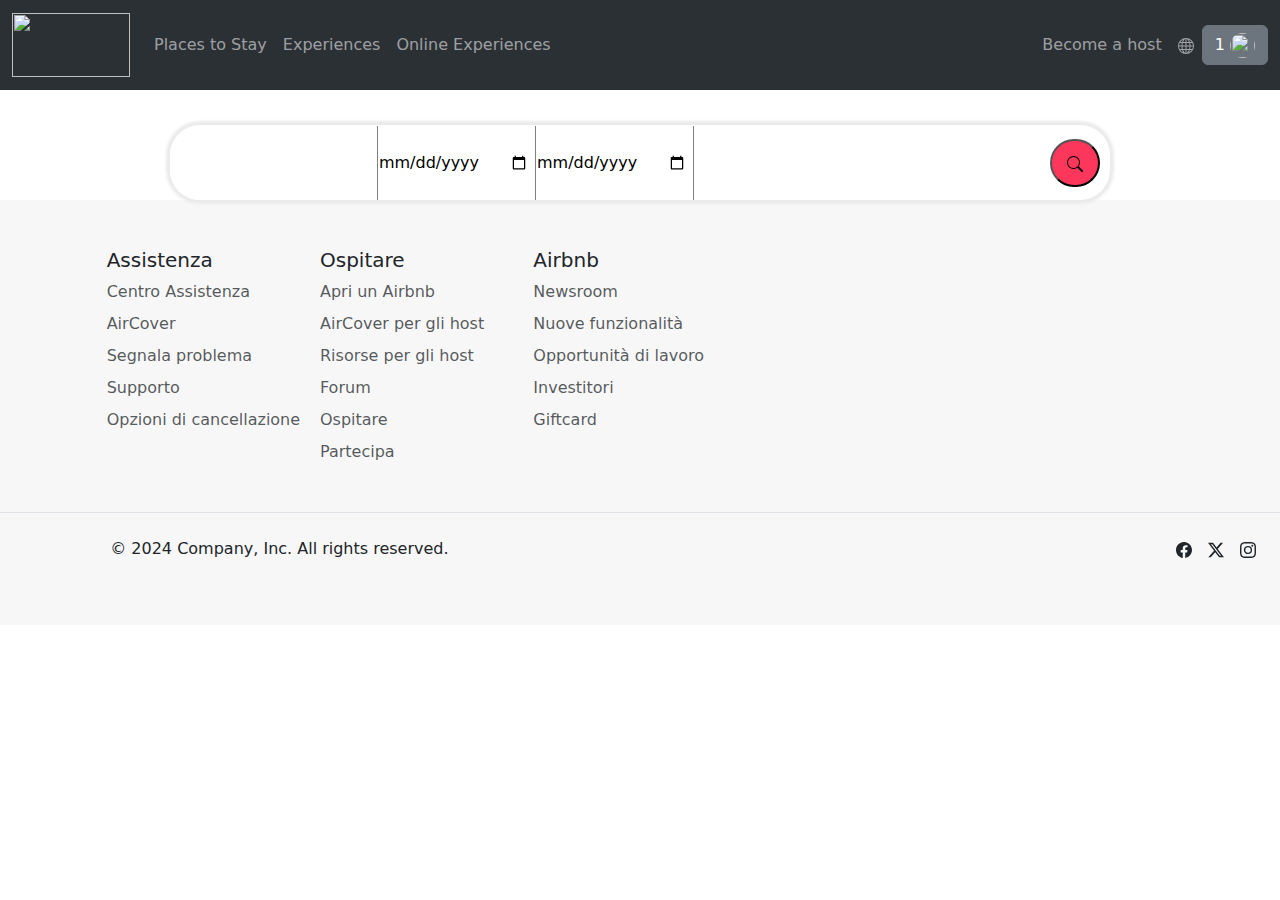
==== galleryflats.html @ 16707652 "aggiunto footer completo" ====
<!DOCTYPE html>
<html lang="en">
  <head>
    <meta charset="UTF-8" />
    <meta name="viewport" content="width=device-width, initial-scale=1.0" />
    <link
      rel="stylesheet"
      href="https://cdn.jsdelivr.net/npm/bootstrap@5.3.3/dist/css/bootstrap.min.css"
    />
    <link rel="stylesheet" href="customStyle.css" />
    <title>Airbnb | Clone</title>
  </head>
  <body>
    <header>
      <nav
        class="navbar navbar-expand-lg bg-body-tertiary"
        data-bs-theme="dark"
      >
        <div class="container-fluid">
          <a class="navbar-brand" href="#">
            <img src="./assets/logo.png" height="64" width="118" alt="" />
          </a>
          <button
            class="navbar-toggler"
            type="button"
            data-bs-toggle="collapse"
            data-bs-target="#navbarNav"
            aria-controls="navbarNav"
            aria-expanded="false"
            aria-label="Toggle navigation"
          >
            <span class="navbar-toggler-icon"></span>
          </button>
          <div class="collapse navbar-collapse" id="navbarNav">
            <ul class="navbar-nav">
              <li class="nav-item">
                <a class="nav-link" href="#">Places to Stay </a>
              </li>
              <li class="nav-item">
                <a class="nav-link" href="#">Experiences</a>
              </li>
              <li class="nav-item">
                <a class="nav-link" href="#">Online Experiences</a>
              </li>
            </ul>
            <ul class="navbar-nav">
              <li class="nav-item">
                <a class="nav-link" href="#">Become a host</a>
              </li>
              <li class="nav-item">
                <a class="nav-link" href="#">
                  <svg
                    xmlns="http://www.w3.org/2000/svg"
                    width="16"
                    height="16"
                    fill="currentColor"
                    class="bi bi-globe"
                    viewBox="0 0 16 16"
                  >
                    <path
                      d="M0 8a8 8 0 1 1 16 0A8 8 0 0 1 0 8m7.5-6.923c-.67.204-1.335.82-1.887 1.855A8 8 0 0 0 5.145 4H7.5zM4.09 4a9.3 9.3 0 0 1 .64-1.539 7 7 0 0 1 .597-.933A7.03 7.03 0 0 0 2.255 4zm-.582 3.5c.03-.877.138-1.718.312-2.5H1.674a7 7 0 0 0-.656 2.5zM4.847 5a12.5 12.5 0 0 0-.338 2.5H7.5V5zM8.5 5v2.5h2.99a12.5 12.5 0 0 0-.337-2.5zM4.51 8.5a12.5 12.5 0 0 0 .337 2.5H7.5V8.5zm3.99 0V11h2.653c.187-.765.306-1.608.338-2.5zM5.145 12q.208.58.468 1.068c.552 1.035 1.218 1.65 1.887 1.855V12zm.182 2.472a7 7 0 0 1-.597-.933A9.3 9.3 0 0 1 4.09 12H2.255a7 7 0 0 0 3.072 2.472M3.82 11a13.7 13.7 0 0 1-.312-2.5h-2.49c.062.89.291 1.733.656 2.5zm6.853 3.472A7 7 0 0 0 13.745 12H11.91a9.3 9.3 0 0 1-.64 1.539 7 7 0 0 1-.597.933M8.5 12v2.923c.67-.204 1.335-.82 1.887-1.855q.26-.487.468-1.068zm3.68-1h2.146c.365-.767.594-1.61.656-2.5h-2.49a13.7 13.7 0 0 1-.312 2.5m2.802-3.5a7 7 0 0 0-.656-2.5H12.18c.174.782.282 1.623.312 2.5zM11.27 2.461c.247.464.462.98.64 1.539h1.835a7 7 0 0 0-3.072-2.472c.218.284.418.598.597.933M10.855 4a8 8 0 0 0-.468-1.068C9.835 1.897 9.17 1.282 8.5 1.077V4z"
                    />
                  </svg>
                </a>
              </li>
              <li class="nav-item"></li>
              <div class="btn-group">
                <button
                  class="btn btn-secondary dropdown-toggle"
                  type="button"
                  data-bs-toggle="dropdown"
                  aria-expanded="false"
                >
                  <span>1</span>
                  <img
                    src="./assets/propic.png"
                    alt=""
                    width="25"
                    height="25"
                    id="account"
                  />
                </button>
                <ul class="dropdown-menu dropdown-menu-end">
                  <li><a class="dropdown-item" href="#">Action</a></li>
                  <li><a class="dropdown-item" href="#">Another action</a></li>
                  <li>
                    <a class="dropdown-item" href="#">Something else here</a>
                  </li>
                </ul>
              </div>
            </ul>
          </div>
        </div>
      </nav>
      <div id="ricerca">
        <div>
          <input type="text" />
          <input type="date" />
          <input type="date" />
          <input type="number" />
          <button>
            <svg
              xmlns="http://www.w3.org/2000/svg"
              width="16"
              height="16"
              fill="currentColor"
              class="bi bi-search"
              viewBox="0 0 16 16"
            >
              <path
                d="M11.742 10.344a6.5 6.5 0 1 0-1.397 1.398h-.001q.044.06.098.115l3.85 3.85a1 1 0 0 0 1.415-1.414l-3.85-3.85a1 1 0 0 0-.115-.1zM12 6.5a5.5 5.5 0 1 1-11 0 5.5 5.5 0 0 1 11 0"
              />
            </svg>
          </button>
        </div>
      </div>
    </header>

    <main></main>

    <footer class="pt-5">
      <div class="row g-0" div="otherInfo">
          <div class="col-sm-1"></div>
          <div class="col-12 col-sm-6 col-md-2 mb-3">
            <h5>Assistenza</h5>
            <ul class="nav flex-column">
              <li class="nav-item mb-2">
                <a href="#" class="nav-link p-0 text-body-secondary"
                  >Centro Assistenza</a
                >
              </li>
              <li class="nav-item mb-2">
                <a href="#" class="nav-link p-0 text-body-secondary"
                  >AirCover</a
                >
              </li>
              <li class="nav-item mb-2">
                <a href="#" class="nav-link p-0 text-body-secondary"
                  >Segnala problema</a
                >
              </li>
              <li class="nav-item mb-2">
                <a href="#" class="nav-link p-0 text-body-secondary"
                  >Supporto</a
                >
              </li>
              <li class="nav-item mb-2">
                <a href="#" class="nav-link p-0 text-body-secondary"
                  >Opzioni di cancellazione</a
                >
              </li>
            </ul>
          </div>

          <div class="col-12 col-sm-6 col-md-2 mb-3">
            <h5>Ospitare</h5>
            <ul class="nav flex-column">
              <li class="nav-item mb-2">
                <a href="#" class="nav-link p-0 text-body-secondary"
                  >Apri un Airbnb</a
                >
              </li>
              <li class="nav-item mb-2">
                <a href="#" class="nav-link p-0 text-body-secondary"
                  >AirCover per gli host</a
                >
              </li>
              <li class="nav-item mb-2">
                <a href="#" class="nav-link p-0 text-body-secondary"
                  >Risorse per gli host</a
                >
              </li>
              <li class="nav-item mb-2">
                <a href="#" class="nav-link p-0 text-body-secondary">Forum</a>
              </li>
              <li class="nav-item mb-2">
                <a href="#" class="nav-link p-0 text-body-secondary"
                  >Ospitare</a
                >
              </li>
              <li class="nav-item mb-2">
                <a href="#" class="nav-link p-0 text-body-secondary"
                  >Partecipa</a
                >
              </li>
            </ul>
          </div>

          <div class="col-12 col-sm-6 col-md-2 mb-3">
            <h5>Airbnb</h5>
            <ul class="nav flex-column">
              <li class="nav-item mb-2">
                <a href="#" class="nav-link p-0 text-body-secondary"
                  >Newsroom</a
                >
              </li>
              <li class="nav-item mb-2">
                <a href="#" class="nav-link p-0 text-body-secondary"
                  >Nuove funzionalità</a
                >
              </li>
              <li class="nav-item mb-2">
                <a href="#" class="nav-link p-0 text-body-secondary"
                  >Opportunità di lavoro</a
                >
              </li>
              <li class="nav-item mb-2">
                <a href="#" class="nav-link p-0 text-body-secondary"
                  >Investitori</a
                >
              </li>
              <li class="nav-item mb-2">
                <a href="#" class="nav-link p-0 text-body-secondary"
                  >Giftcard</a
                >
              </li>
            </ul>
          </div>
        <div
          class="d-flex flex-column flex-sm-row justify-content-between py-4 px-4 my-4 border-top"
        >
          <p>© 2024 Company, Inc. All rights reserved.</p>
          <ul class="list-unstyled d-flex">
            <!-- FACEBOOK -->
            <li class="ms-3">
              <svg
                xmlns="http://www.w3.org/2000/svg"
                width="16"
                height="16"
                fill="currentColor"
                class="bi bi-facebook"
                viewBox="0 0 16 16"
              >
                <path
                  d="M16 8.049c0-4.446-3.582-8.05-8-8.05C3.58 0-.002 3.603-.002 8.05c0 4.017 2.926 7.347 6.75 7.951v-5.625h-2.03V8.05H6.75V6.275c0-2.017 1.195-3.131 3.022-3.131.876 0 1.791.157 1.791.157v1.98h-1.009c-.993 0-1.303.621-1.303 1.258v1.51h2.218l-.354 2.326H9.25V16c3.824-.604 6.75-3.934 6.75-7.951"
                />
              </svg>
            </li>

            <!-- TWITTER -->
            <li class="ms-3">
              <svg
                xmlns="http://www.w3.org/2000/svg"
                width="16"
                height="16"
                fill="currentColor"
                class="bi bi-twitter-x"
                viewBox="0 0 16 16"
              >
                <path
                  d="M12.6.75h2.454l-5.36 6.142L16 15.25h-4.937l-3.867-5.07-4.425 5.07H.316l5.733-6.57L0 .75h5.063l3.495 4.633L12.601.75Zm-.86 13.028h1.36L4.323 2.145H2.865z"
                />
              </svg>
            </li>

            <!-- INSTAGRAM -->
            <li class="ms-3">
              <svg
                xmlns="http://www.w3.org/2000/svg"
                width="16"
                height="16"
                fill="currentColor"
                class="bi bi-instagram"
                viewBox="0 0 16 16"
              >
                <path
                  d="M8 0C5.829 0 5.556.01 4.703.048 3.85.088 3.269.222 2.76.42a3.9 3.9 0 0 0-1.417.923A3.9 3.9 0 0 0 .42 2.76C.222 3.268.087 3.85.048 4.7.01 5.555 0 5.827 0 8.001c0 2.172.01 2.444.048 3.297.04.852.174 1.433.372 1.942.205.526.478.972.923 1.417.444.445.89.719 1.416.923.51.198 1.09.333 1.942.372C5.555 15.99 5.827 16 8 16s2.444-.01 3.298-.048c.851-.04 1.434-.174 1.943-.372a3.9 3.9 0 0 0 1.416-.923c.445-.445.718-.891.923-1.417.197-.509.332-1.09.372-1.942C15.99 10.445 16 10.173 16 8s-.01-2.445-.048-3.299c-.04-.851-.175-1.433-.372-1.941a3.9 3.9 0 0 0-.923-1.417A3.9 3.9 0 0 0 13.24.42c-.51-.198-1.092-.333-1.943-.372C10.443.01 10.172 0 7.998 0zm-.717 1.442h.718c2.136 0 2.389.007 3.232.046.78.035 1.204.166 1.486.275.373.145.64.319.92.599s.453.546.598.92c.11.281.24.705.275 1.485.039.843.047 1.096.047 3.231s-.008 2.389-.047 3.232c-.035.78-.166 1.203-.275 1.485a2.5 2.5 0 0 1-.599.919c-.28.28-.546.453-.92.598-.28.11-.704.24-1.485.276-.843.038-1.096.047-3.232.047s-2.39-.009-3.233-.047c-.78-.036-1.203-.166-1.485-.276a2.5 2.5 0 0 1-.92-.598 2.5 2.5 0 0 1-.6-.92c-.109-.281-.24-.705-.275-1.485-.038-.843-.046-1.096-.046-3.233s.008-2.388.046-3.231c.036-.78.166-1.204.276-1.486.145-.373.319-.64.599-.92s.546-.453.92-.598c.282-.11.705-.24 1.485-.276.738-.034 1.024-.044 2.515-.045zm4.988 1.328a.96.96 0 1 0 0 1.92.96.96 0 0 0 0-1.92m-4.27 1.122a4.109 4.109 0 1 0 0 8.217 4.109 4.109 0 0 0 0-8.217m0 1.441a2.667 2.667 0 1 1 0 5.334 2.667 2.667 0 0 1 0-5.334"
                />
              </svg>
            </li>
          </ul>
        </div>
      </div>
    </footer>
    <script src="https://cdn.jsdelivr.net/npm/bootstrap@5.3.3/dist/js/bootstrap.bundle.min.js"></script>
  </body>
</html>
---- customStyle.css ----
body {
  height: 100vh;
}

#account {
  border-radius: 50%;
}

.navbar-expand-lg .navbar-collapse {
  justify-content: space-between;
}

#ricerca {
  box-shadow: 0px 0px 3px 4px #ebebeb;
  margin-top: 35px;
  background-color: white;
  border-radius: 30px;
  padding: 1px 10px 0 0;
  display: inline-block;
}

#ricerca div input:first-child {
  padding: 25px 1px;
  border-radius: 30px 0 0 30px;
  border: none;
}

#ricerca div input:nth-child(2),
input:nth-child(3),
input:nth-child(4) {
  padding: 25px 1px;
  border: none;
  border-left: 1px solid grey;
}

#ricerca div input:nth-child(4) {
  padding-right: 150px;
  border-radius: 0 30px 30px 0;
}

#ricerca div button {
  border-radius: 30px;
  padding: 10px 15px;
  background-color: #fd365b;
  position: relative;
  z-index: 1;
}

header {
  text-align: center;
}

#ricerca div input:nth-child(1):focus,
input:nth-child(2):focus,
input:nth-child(3):focus,
input:nth-child(4):focus {
  background-color: #ebebeb;
}

footer {
  background-color: #ffffff;
}

footer p {
  margin-right: 10px;
}

footer div div div .col {
  display: flex;
}

.leftfooter {
  justify-content: flex-start;
}

.rightfooter {
  justify-content: flex-end;
}

.dropdown-toggle::after {
  display: none;
}

footer {
  background-color: #f7f7f7;
}

footer div:last-of-type p {
  padding-left: 7%;
}

@media screen and (max-width: 575px) {
  footer h5, footer ul{
    text-align: center;
  }
}
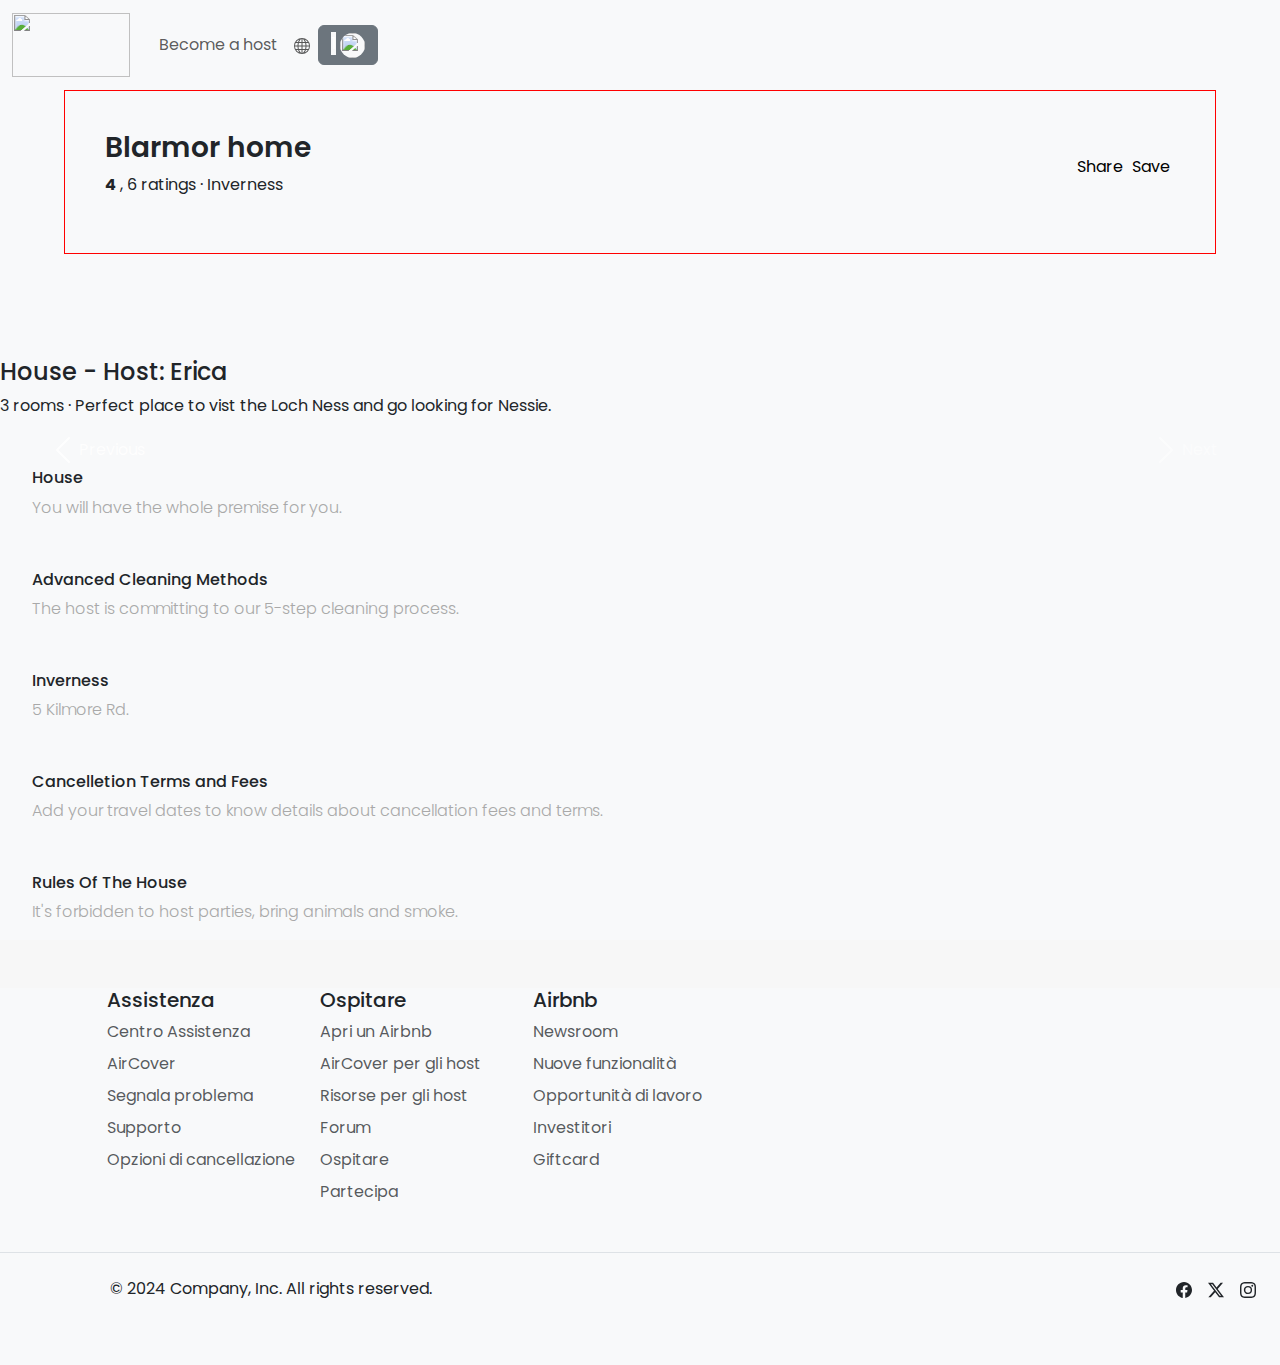
==== commit 15531191: "galleryFlats: Eliminata la barra di ricerca per renderla simile al mockup fornito, gallery delle fot" ====
--- a/galleryflats.html
+++ b/galleryflats.html
@@ -8,17 +8,18 @@
       href="https://cdn.jsdelivr.net/npm/bootstrap@5.3.3/dist/css/bootstrap.min.css"
     />
     <link rel="stylesheet" href="customStyle.css" />
+    <link rel="stylesheet" href="galleryFlatsStyle.css" />
     <title>Airbnb | Clone</title>
   </head>
   <body>
     <header>
       <nav
         class="navbar navbar-expand-lg bg-body-tertiary"
-        data-bs-theme="dark"
+        data-bs-theme="white"
       >
         <div class="container-fluid">
           <a class="navbar-brand" href="#">
-            <img src="./assets/logo.png" height="64" width="118" alt="" />
+            <img src="./assets/logo-pink.png" height="64" width="118" alt="" />
           </a>
           <button
             class="navbar-toggler"
@@ -32,17 +33,6 @@
             <span class="navbar-toggler-icon"></span>
           </button>
           <div class="collapse navbar-collapse" id="navbarNav">
-            <ul class="navbar-nav">
-              <li class="nav-item">
-                <a class="nav-link" href="#">Places to Stay </a>
-              </li>
-              <li class="nav-item">
-                <a class="nav-link" href="#">Experiences</a>
-              </li>
-              <li class="nav-item">
-                <a class="nav-link" href="#">Online Experiences</a>
-              </li>
-            </ul>
             <ul class="navbar-nav">
               <li class="nav-item">
                 <a class="nav-link" href="#">Become a host</a>
@@ -92,130 +82,187 @@
           </div>
         </div>
       </nav>
-      <div id="ricerca">
-        <div>
-          <input type="text" />
-          <input type="date" />
-          <input type="date" />
-          <input type="number" />
-          <button>
-            <svg
-              xmlns="http://www.w3.org/2000/svg"
-              width="16"
-              height="16"
-              fill="currentColor"
-              class="bi bi-search"
-              viewBox="0 0 16 16"
-            >
-              <path
-                d="M11.742 10.344a6.5 6.5 0 1 0-1.397 1.398h-.001q.044.06.098.115l3.85 3.85a1 1 0 0 0 1.415-1.414l-3.85-3.85a1 1 0 0 0-.115-.1zM12 6.5a5.5 5.5 0 1 1-11 0 5.5 5.5 0 0 1 11 0"
-              />
-            </svg>
-          </button>
-        </div>
+    </header>
+
+    <main>
+      <div class="gallery-container">
+        <div class="gallery-texts">
+          <div class="specs">
+            <h3>Blarmor home</h3>
+            <p><b>4</b> , 6 ratings · Inverness</p>
+          </div>
+          <div class="links">
+            <br />
+            <a href="#"><ion-icon name="share-outline"></ion-icon>Share</a>
+            <a href="#"><ion-icon name="heart-outline"></ion-icon>Save</a>
+          </div>
+        </div>
+        <div class="hidden-carousel">
+          <div id="carouselExampleIndicators" class="carousel slide" data-ride="carousel">
+            <ol class="carousel-indicators">
+              <li data-target="#carouselExampleIndicators" data-slide-to="0" class="active"></li>
+              <li data-target="#carouselExampleIndicators" data-slide-to="1"></li>
+              <li data-target="#carouselExampleIndicators" data-slide-to="2"></li>
+            </ol>
+            <div class="carousel-inner">
+              <div class="carousel-item active">
+                <img class="d-block w-100" src="assets/1.webp" alt="First slide">
+              </div>
+              <div class="carousel-item">
+                <img class="d-block w-100" src="assets/2.webp" alt="Second slide">
+              </div>
+              <div class="carousel-item">
+                <img class="d-block w-100" src="assets/3.webp" alt="Third slide">
+              </div>
+              <div class="carousel-item"></div>
+                <img class="d-block w-100" src="assets/4.webp" alt="fourth slide">
+              </div>
+              <div class="carousel-item"></div>
+                <img class="d-block w-100" src="assets/5.webp" alt="fifht slide">
+              </div>
+            </div>
+            <a class="carousel-control-prev" href="#carouselExampleIndicators" role="button" data-slide="prev">
+              <span class="carousel-control-prev-icon" aria-hidden="true"></span>
+              <span class="sr-only">Previous</span>
+            </a>
+            <a class="carousel-control-next" href="#carouselExampleIndicators" role="button" data-slide="next">
+              <span class="carousel-control-next-icon" aria-hidden="true"></span>
+              <span class="sr-only">Next</span>
+            </a>
+          </div>
+        </div>
+        <div class="gallery-items">
+          <div class="large-photo">
+            <img src="assets/1.webp" alt="" />
+          </div>
+          <div class="small-photos">
+            <img src="assets/2.webp" alt="" />
+            <img src="assets/3.webp" alt="" />
+            <img src="assets/4.webp" alt="" />
+            <img src="assets/5.webp" alt="" />
+          </div>
+        </div>
+        <article>
+          <h4>House - Host: Erica</h4>
+          <p>
+            3 rooms · Perfect place to vist the Loch Ness and go looking for
+            Nessie.
+          </p>
+          <ul>
+            <li>
+              <h6>House</h6>
+              <p>You will have the whole premise for you.</p>
+            </li>
+            <li>
+              <h6>Advanced Cleaning Methods</h6>
+              <p>The host is committing to our 5-step cleaning process.</p>
+            </li>
+            <li>
+              <h6>Inverness</h6>
+              <p>5 Kilmore Rd.</p>
+            </li>
+            <li>
+              <h6>Cancelletion Terms and Fees</h6>
+              <p>
+                Add your travel dates to know details about cancellation fees
+                and terms.
+              </p>
+            </li>
+            <li>
+              <h6>Rules Of The House</h6>
+              <p>It's forbidden to host parties, bring animals and smoke.</p>
+            </li>
+          </ul>
+        </article>
       </div>
-    </header>
-
-    <main></main>
+    </main>
 
     <footer class="pt-5">
       <div class="row g-0" div="otherInfo">
-          <div class="col-sm-1"></div>
-          <div class="col-12 col-sm-6 col-md-2 mb-3">
-            <h5>Assistenza</h5>
-            <ul class="nav flex-column">
-              <li class="nav-item mb-2">
-                <a href="#" class="nav-link p-0 text-body-secondary"
-                  >Centro Assistenza</a
-                >
-              </li>
-              <li class="nav-item mb-2">
-                <a href="#" class="nav-link p-0 text-body-secondary"
-                  >AirCover</a
-                >
-              </li>
-              <li class="nav-item mb-2">
-                <a href="#" class="nav-link p-0 text-body-secondary"
-                  >Segnala problema</a
-                >
-              </li>
-              <li class="nav-item mb-2">
-                <a href="#" class="nav-link p-0 text-body-secondary"
-                  >Supporto</a
-                >
-              </li>
-              <li class="nav-item mb-2">
-                <a href="#" class="nav-link p-0 text-body-secondary"
-                  >Opzioni di cancellazione</a
-                >
-              </li>
-            </ul>
-          </div>
-
-          <div class="col-12 col-sm-6 col-md-2 mb-3">
-            <h5>Ospitare</h5>
-            <ul class="nav flex-column">
-              <li class="nav-item mb-2">
-                <a href="#" class="nav-link p-0 text-body-secondary"
-                  >Apri un Airbnb</a
-                >
-              </li>
-              <li class="nav-item mb-2">
-                <a href="#" class="nav-link p-0 text-body-secondary"
-                  >AirCover per gli host</a
-                >
-              </li>
-              <li class="nav-item mb-2">
-                <a href="#" class="nav-link p-0 text-body-secondary"
-                  >Risorse per gli host</a
-                >
-              </li>
-              <li class="nav-item mb-2">
-                <a href="#" class="nav-link p-0 text-body-secondary">Forum</a>
-              </li>
-              <li class="nav-item mb-2">
-                <a href="#" class="nav-link p-0 text-body-secondary"
-                  >Ospitare</a
-                >
-              </li>
-              <li class="nav-item mb-2">
-                <a href="#" class="nav-link p-0 text-body-secondary"
-                  >Partecipa</a
-                >
-              </li>
-            </ul>
-          </div>
-
-          <div class="col-12 col-sm-6 col-md-2 mb-3">
-            <h5>Airbnb</h5>
-            <ul class="nav flex-column">
-              <li class="nav-item mb-2">
-                <a href="#" class="nav-link p-0 text-body-secondary"
-                  >Newsroom</a
-                >
-              </li>
-              <li class="nav-item mb-2">
-                <a href="#" class="nav-link p-0 text-body-secondary"
-                  >Nuove funzionalità</a
-                >
-              </li>
-              <li class="nav-item mb-2">
-                <a href="#" class="nav-link p-0 text-body-secondary"
-                  >Opportunità di lavoro</a
-                >
-              </li>
-              <li class="nav-item mb-2">
-                <a href="#" class="nav-link p-0 text-body-secondary"
-                  >Investitori</a
-                >
-              </li>
-              <li class="nav-item mb-2">
-                <a href="#" class="nav-link p-0 text-body-secondary"
-                  >Giftcard</a
-                >
-              </li>
-            </ul>
-          </div>
+        <div class="col-sm-1"></div>
+        <div class="col-12 col-sm-6 col-md-2 mb-3">
+          <h5>Assistenza</h5>
+          <ul class="nav flex-column">
+            <li class="nav-item mb-2">
+              <a href="#" class="nav-link p-0 text-body-secondary"
+                >Centro Assistenza</a
+              >
+            </li>
+            <li class="nav-item mb-2">
+              <a href="#" class="nav-link p-0 text-body-secondary">AirCover</a>
+            </li>
+            <li class="nav-item mb-2">
+              <a href="#" class="nav-link p-0 text-body-secondary"
+                >Segnala problema</a
+              >
+            </li>
+            <li class="nav-item mb-2">
+              <a href="#" class="nav-link p-0 text-body-secondary">Supporto</a>
+            </li>
+            <li class="nav-item mb-2">
+              <a href="#" class="nav-link p-0 text-body-secondary"
+                >Opzioni di cancellazione</a
+              >
+            </li>
+          </ul>
+        </div>
+
+        <div class="col-12 col-sm-6 col-md-2 mb-3">
+          <h5>Ospitare</h5>
+          <ul class="nav flex-column">
+            <li class="nav-item mb-2">
+              <a href="#" class="nav-link p-0 text-body-secondary"
+                >Apri un Airbnb</a
+              >
+            </li>
+            <li class="nav-item mb-2">
+              <a href="#" class="nav-link p-0 text-body-secondary"
+                >AirCover per gli host</a
+              >
+            </li>
+            <li class="nav-item mb-2">
+              <a href="#" class="nav-link p-0 text-body-secondary"
+                >Risorse per gli host</a
+              >
+            </li>
+            <li class="nav-item mb-2">
+              <a href="#" class="nav-link p-0 text-body-secondary">Forum</a>
+            </li>
+            <li class="nav-item mb-2">
+              <a href="#" class="nav-link p-0 text-body-secondary">Ospitare</a>
+            </li>
+            <li class="nav-item mb-2">
+              <a href="#" class="nav-link p-0 text-body-secondary">Partecipa</a>
+            </li>
+          </ul>
+        </div>
+
+        <div class="col-12 col-sm-6 col-md-2 mb-3">
+          <h5>Airbnb</h5>
+          <ul class="nav flex-column">
+            <li class="nav-item mb-2">
+              <a href="#" class="nav-link p-0 text-body-secondary">Newsroom</a>
+            </li>
+            <li class="nav-item mb-2">
+              <a href="#" class="nav-link p-0 text-body-secondary"
+                >Nuove funzionalità</a
+              >
+            </li>
+            <li class="nav-item mb-2">
+              <a href="#" class="nav-link p-0 text-body-secondary"
+                >Opportunità di lavoro</a
+              >
+            </li>
+            <li class="nav-item mb-2">
+              <a href="#" class="nav-link p-0 text-body-secondary"
+                >Investitori</a
+              >
+            </li>
+            <li class="nav-item mb-2">
+              <a href="#" class="nav-link p-0 text-body-secondary">Giftcard</a>
+            </li>
+          </ul>
+        </div>
         <div
           class="d-flex flex-column flex-sm-row justify-content-between py-4 px-4 my-4 border-top"
         >
@@ -273,5 +320,13 @@
       </div>
     </footer>
     <script src="https://cdn.jsdelivr.net/npm/bootstrap@5.3.3/dist/js/bootstrap.bundle.min.js"></script>
+    <script
+      type="module"
+      src="https://unpkg.com/ionicons@7.1.0/dist/ionicons/ionicons.esm.js"
+    ></script>
+    <script
+      nomodule
+      src="https://unpkg.com/ionicons@7.1.0/dist/ionicons/ionicons.js"
+    ></script>
   </body>
 </html>
--- a/customStyle.css
+++ b/customStyle.css
@@ -1,3 +1,9 @@
+@import url("https://fonts.googleapis.com/css2?family=Poppins:ital,wght@0,100;0,200;0,300;0,400;0,500;0,600;0,700;0,800;0,900;1,100;1,200;1,300;1,400;1,500;1,600;1,700;1,800;1,900&display=swap");
+
+* {
+  font-family: "Poppins";
+}
+
 body {
   height: 100vh;
 }
@@ -57,26 +63,6 @@
   background-color: #ebebeb;
 }
 
-footer {
-  background-color: #ffffff;
-}
-
-footer p {
-  margin-right: 10px;
-}
-
-footer div div div .col {
-  display: flex;
-}
-
-.leftfooter {
-  justify-content: flex-start;
-}
-
-.rightfooter {
-  justify-content: flex-end;
-}
-
 .dropdown-toggle::after {
   display: none;
 }
@@ -90,7 +76,8 @@
 }
 
 @media screen and (max-width: 575px) {
-  footer h5, footer ul{
+  footer h5,
+  footer ul {
     text-align: center;
   }
-}+}
--- a/galleryFlatsStyle.css
+++ b/galleryFlatsStyle.css
@@ -0,0 +1,106 @@
+* {
+  margin: 0;
+  padding: 0;
+  background-color: #F8F9FA;
+}
+
+#ricerca {
+  box-shadow: 0px 0px 1px 1px #ebebeb;
+  margin-top: 0px;
+  background-color: white;
+  border-radius: 30px;
+  padding: 1px 10px 0 0;
+  display: inline-block;
+}
+
+.gallery-container {
+  max-width: 1224px;
+  width: 90%;
+  margin: auto;
+  padding: 40px;
+  border: solid 1px red;
+}
+
+.gallery-items {
+  display: flex;
+}
+
+h3 {
+  font-weight: 600;
+}
+
+.large-photo {
+  flex: 1.5;
+  padding-right: 10px;
+}
+
+.large-photo img {
+  border-top-left-radius: 15px;
+  border-bottom-left-radius: 15px;
+}
+
+.small-photos img:nth-child(2) {
+  border-top-right-radius: 15px;
+}
+
+.small-photos img:last-child {
+  border-bottom-right-radius: 15px;
+}
+
+.small-photos {
+  display: grid;
+  grid-template-columns: 1fr 1fr;
+  gap: 10px;
+  flex: 1;
+}
+
+.gallery-container img {
+  width: 100%;
+  height: 100%;
+  object-fit: cover;
+}
+
+h4 {
+  margin-top: 80px;
+}
+
+.gallery-texts {
+  display: flex;
+  justify-content: space-between;
+}
+
+a {
+  color: black;
+  text-decoration: none;
+  padding-right: 5px;
+}
+
+a ion-icon {
+  font-size: small;
+}
+
+article li{
+  margin-top: 50px;
+  list-style-type: none;
+}
+
+article li p {
+  color: darkgray;
+  font-weight: 300;
+}
+
+.hidden-carousel {
+  display: none;
+}
+
+@media(max-width:768px){
+  .gallery-items {
+   display: none;
+  }
+  .hidden-carousel {
+    display: inline-block;
+  }
+  .specs {
+    display: none;
+  }
+}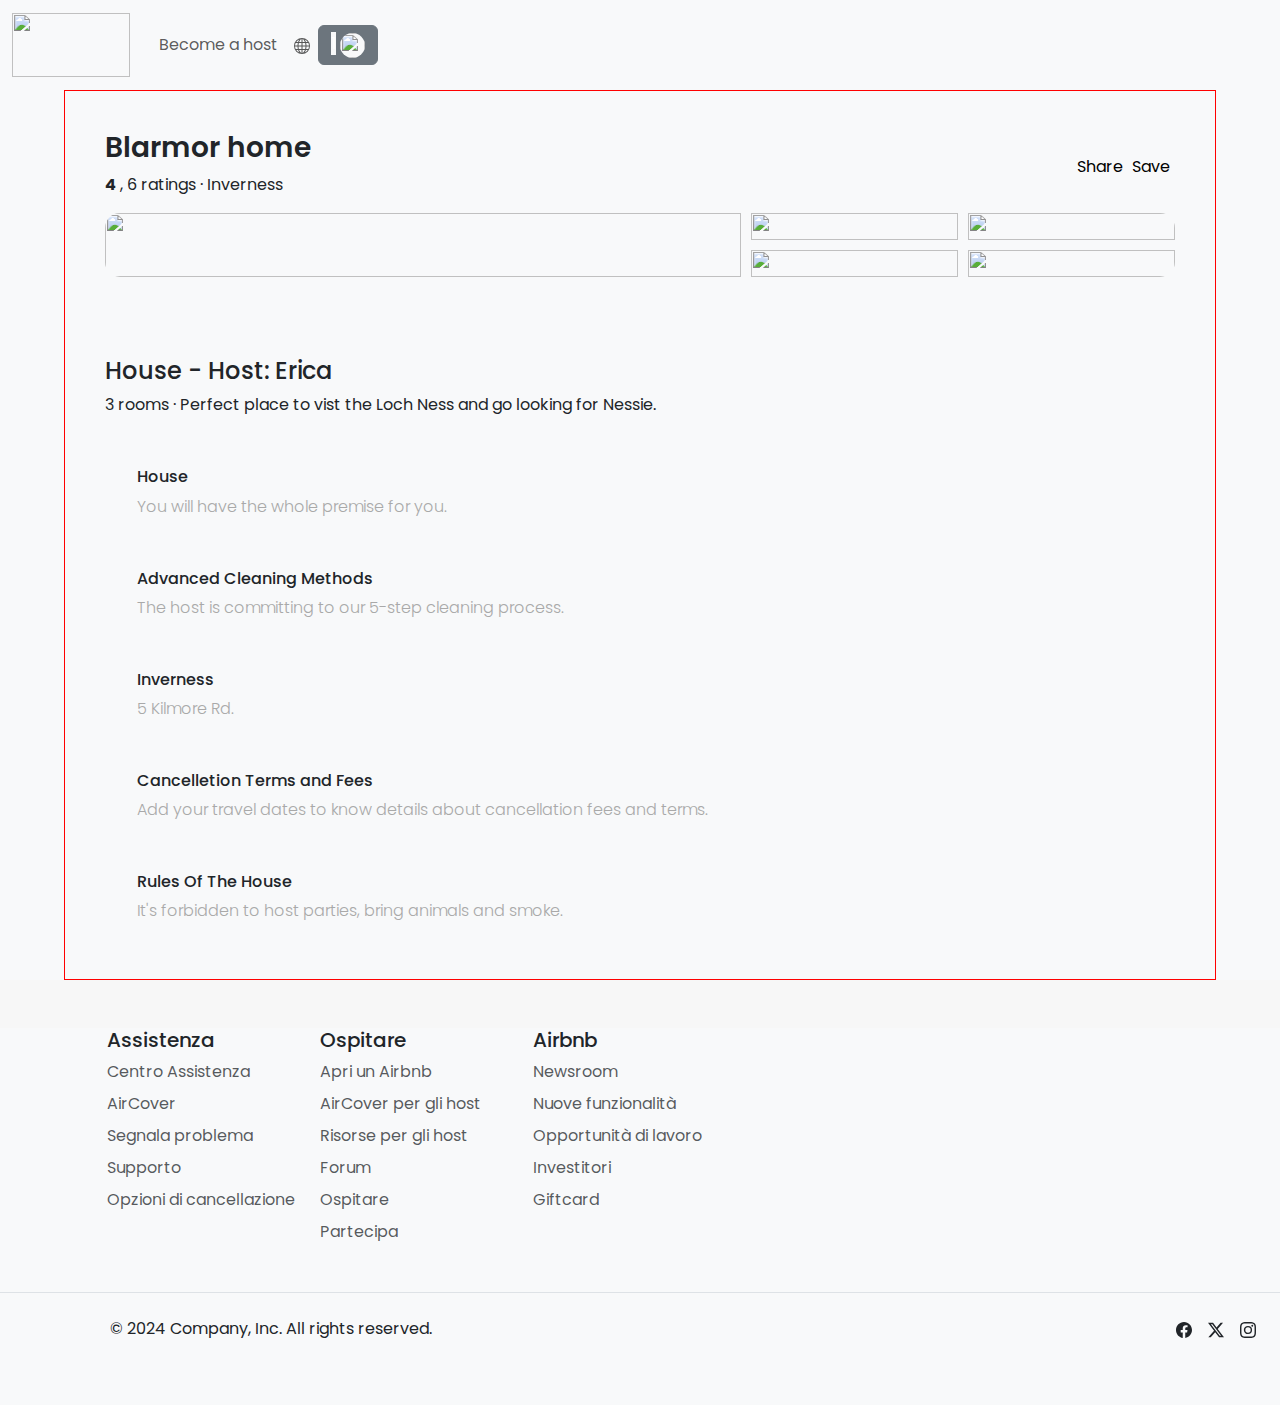
==== commit 747accb5: "galleryFlats: fix galleria" ====
--- a/galleryflats.html
+++ b/galleryflats.html
@@ -97,40 +97,6 @@
             <a href="#"><ion-icon name="heart-outline"></ion-icon>Save</a>
           </div>
         </div>
-        <div class="hidden-carousel">
-          <div id="carouselExampleIndicators" class="carousel slide" data-ride="carousel">
-            <ol class="carousel-indicators">
-              <li data-target="#carouselExampleIndicators" data-slide-to="0" class="active"></li>
-              <li data-target="#carouselExampleIndicators" data-slide-to="1"></li>
-              <li data-target="#carouselExampleIndicators" data-slide-to="2"></li>
-            </ol>
-            <div class="carousel-inner">
-              <div class="carousel-item active">
-                <img class="d-block w-100" src="assets/1.webp" alt="First slide">
-              </div>
-              <div class="carousel-item">
-                <img class="d-block w-100" src="assets/2.webp" alt="Second slide">
-              </div>
-              <div class="carousel-item">
-                <img class="d-block w-100" src="assets/3.webp" alt="Third slide">
-              </div>
-              <div class="carousel-item"></div>
-                <img class="d-block w-100" src="assets/4.webp" alt="fourth slide">
-              </div>
-              <div class="carousel-item"></div>
-                <img class="d-block w-100" src="assets/5.webp" alt="fifht slide">
-              </div>
-            </div>
-            <a class="carousel-control-prev" href="#carouselExampleIndicators" role="button" data-slide="prev">
-              <span class="carousel-control-prev-icon" aria-hidden="true"></span>
-              <span class="sr-only">Previous</span>
-            </a>
-            <a class="carousel-control-next" href="#carouselExampleIndicators" role="button" data-slide="next">
-              <span class="carousel-control-next-icon" aria-hidden="true"></span>
-              <span class="sr-only">Next</span>
-            </a>
-          </div>
-        </div>
         <div class="gallery-items">
           <div class="large-photo">
             <img src="assets/1.webp" alt="" />
--- a/galleryFlatsStyle.css
+++ b/galleryFlatsStyle.css
@@ -89,16 +89,9 @@
   font-weight: 300;
 }
 
-.hidden-carousel {
-  display: none;
-}
-
 @media(max-width:768px){
   .gallery-items {
    display: none;
-  }
-  .hidden-carousel {
-    display: inline-block;
   }
   .specs {
     display: none;
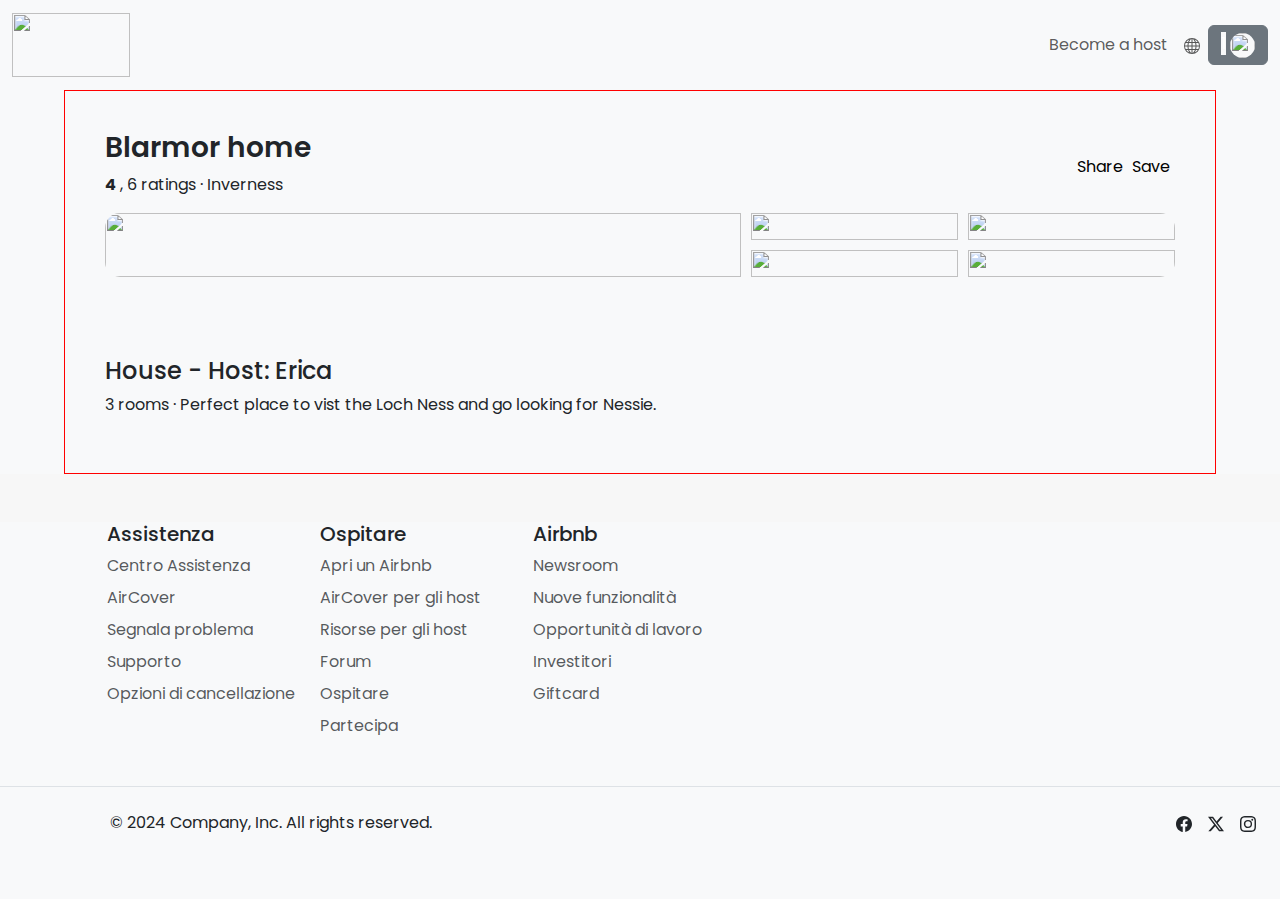
==== commit 79df91b9: "galleryFlats: Aggiunta card" ====
--- a/galleryflats.html
+++ b/galleryflats.html
@@ -33,6 +33,7 @@
             <span class="navbar-toggler-icon"></span>
           </button>
           <div class="collapse navbar-collapse" id="navbarNav">
+            <ul class="empty-div"></ul>
             <ul class="navbar-nav">
               <li class="nav-item">
                 <a class="nav-link" href="#">Become a host</a>
@@ -107,6 +108,54 @@
             <img src="assets/4.webp" alt="" />
             <img src="assets/5.webp" alt="" />
           </div>
+          <!-- Start of carousel 
+          <div
+            id="galleryCarousel"
+            class="carousel slide d-none d-md-block"
+            data-bs-ride="carousel"
+          >
+            <div class="carousel-inner">
+              <div class="carousel-item active">
+                <img src="assets/1.webp" class="d-block w-100" alt="..." />
+              </div>
+              <div class="carousel-item">
+                <img src="assets/2.webp" class="d-block w-100" alt="..." />
+              </div>
+              <div class="carousel-item">
+                <img src="assets/3.webp" class="d-block w-100" alt="..." />
+              </div>
+              <div class="carousel-item">
+                <img src="assets/4.webp" class="d-block w-100" alt="..." />
+              </div>
+              <div class="carousel-item">
+                <img src="assets/5.webp" class="d-block w-100" alt="..." />
+              </div>
+            </div>
+            <button
+              class="carousel-control-prev"
+              type="button"
+              data-bs-target="#galleryCarousel"
+              data-bs-slide="prev"
+            >
+              <span
+                class="carousel-control-prev-icon"
+                aria-hidden="true"
+              ></span>
+              <span class="visually-hidden">Previous</span>
+            </button>
+            <button
+              class="carousel-control-next"
+              type="button"
+              data-bs-target="#galleryCarousel"
+              data-bs-slide="next"
+            >
+              <span
+                class="carousel-control-next-icon"
+                aria-hidden="true"
+              ></span>
+              <span class="visually-hidden">Next</span>
+            </button>
+          </div> -->
         </div>
         <article>
           <h4>House - Host: Erica</h4>
@@ -114,31 +163,48 @@
             3 rooms · Perfect place to vist the Loch Ness and go looking for
             Nessie.
           </p>
-          <ul>
-            <li>
-              <h6>House</h6>
-              <p>You will have the whole premise for you.</p>
-            </li>
-            <li>
-              <h6>Advanced Cleaning Methods</h6>
-              <p>The host is committing to our 5-step cleaning process.</p>
-            </li>
-            <li>
-              <h6>Inverness</h6>
-              <p>5 Kilmore Rd.</p>
-            </li>
-            <li>
-              <h6>Cancelletion Terms and Fees</h6>
-              <p>
-                Add your travel dates to know details about cancellation fees
-                and terms.
-              </p>
-            </li>
-            <li>
-              <h6>Rules Of The House</h6>
-              <p>It's forbidden to host parties, bring animals and smoke.</p>
-            </li>
-          </ul>
+          <div class="list-card" style="display: none">
+            <aside>
+              <div class="card" style="width: 18rem">
+                <div class="card-body">
+                  <h5 class="card-title">
+                    Add dates to<br />
+                    see pricess
+                  </h5>
+                  <p class="card-text">
+                    Some quick example text to build on the card title and make
+                    up the bulk of the card's content.
+                  </p>
+                  <a href="#" class="btn btn-primary">Go somewhere</a>
+                </div>
+              </div>
+            </aside>
+            <ul>
+              <li>
+                <h6>House</h6>
+                <p>You will have the whole premise for you.</p>
+              </li>
+              <li>
+                <h6>Advanced Cleaning Methods</h6>
+                <p>The host is committing to our 5-step cleaning process.</p>
+              </li>
+              <li>
+                <h6>Inverness</h6>
+                <p>5 Kilmore Rd.</p>
+              </li>
+              <li>
+                <h6>Cancelletion Terms and Fees</h6>
+                <p>
+                  Add your travel dates to know details about cancellation fees
+                  and terms.
+                </p>
+              </li>
+              <li>
+                <h6>Rules Of The House</h6>
+                <p>It's forbidden to host parties, bring animals and smoke.</p>
+              </li>
+            </ul>
+          </div>
         </article>
       </div>
     </main>
--- a/galleryFlatsStyle.css
+++ b/galleryFlatsStyle.css
@@ -2,6 +2,10 @@
   margin: 0;
   padding: 0;
   background-color: #F8F9FA;
+}
+
+.navbar-expand-lg .navbar-collapse {
+  justify-content: space-between;
 }
 
 #ricerca {
@@ -84,16 +88,37 @@
   list-style-type: none;
 }
 
+::marker {
+  font-size: 3em;
+}
+
+article li:first-child {
+  list-style-image: url(assets/Icons/home-outline.svg);
+}
+
+article li:nth-child(2) {
+  list-style-image: url(assets/Icons/sparkles-outline.svg);
+}
+
+article li:nth-child(3) {
+  list-style-image: url(assets/Icons/location-outline.svg);
+}
+
+article li:nth-child(4) {
+  list-style-image: url(assets/Icons/calendar-outline.svg);
+}
+
+article li:last-child {
+  list-style-image: url(assets/Icons/book-outline.svg);
+}
+
 article li p {
   color: darkgray;
   font-weight: 300;
 }
 
-@media(max-width:768px){
-  .gallery-items {
-   display: none;
-  }
-  .specs {
-    display: none;
-  }
-}+.list-card {
+  display: flex;
+  flex-direction: row-reverse;
+  justify-content: space-between;
+}
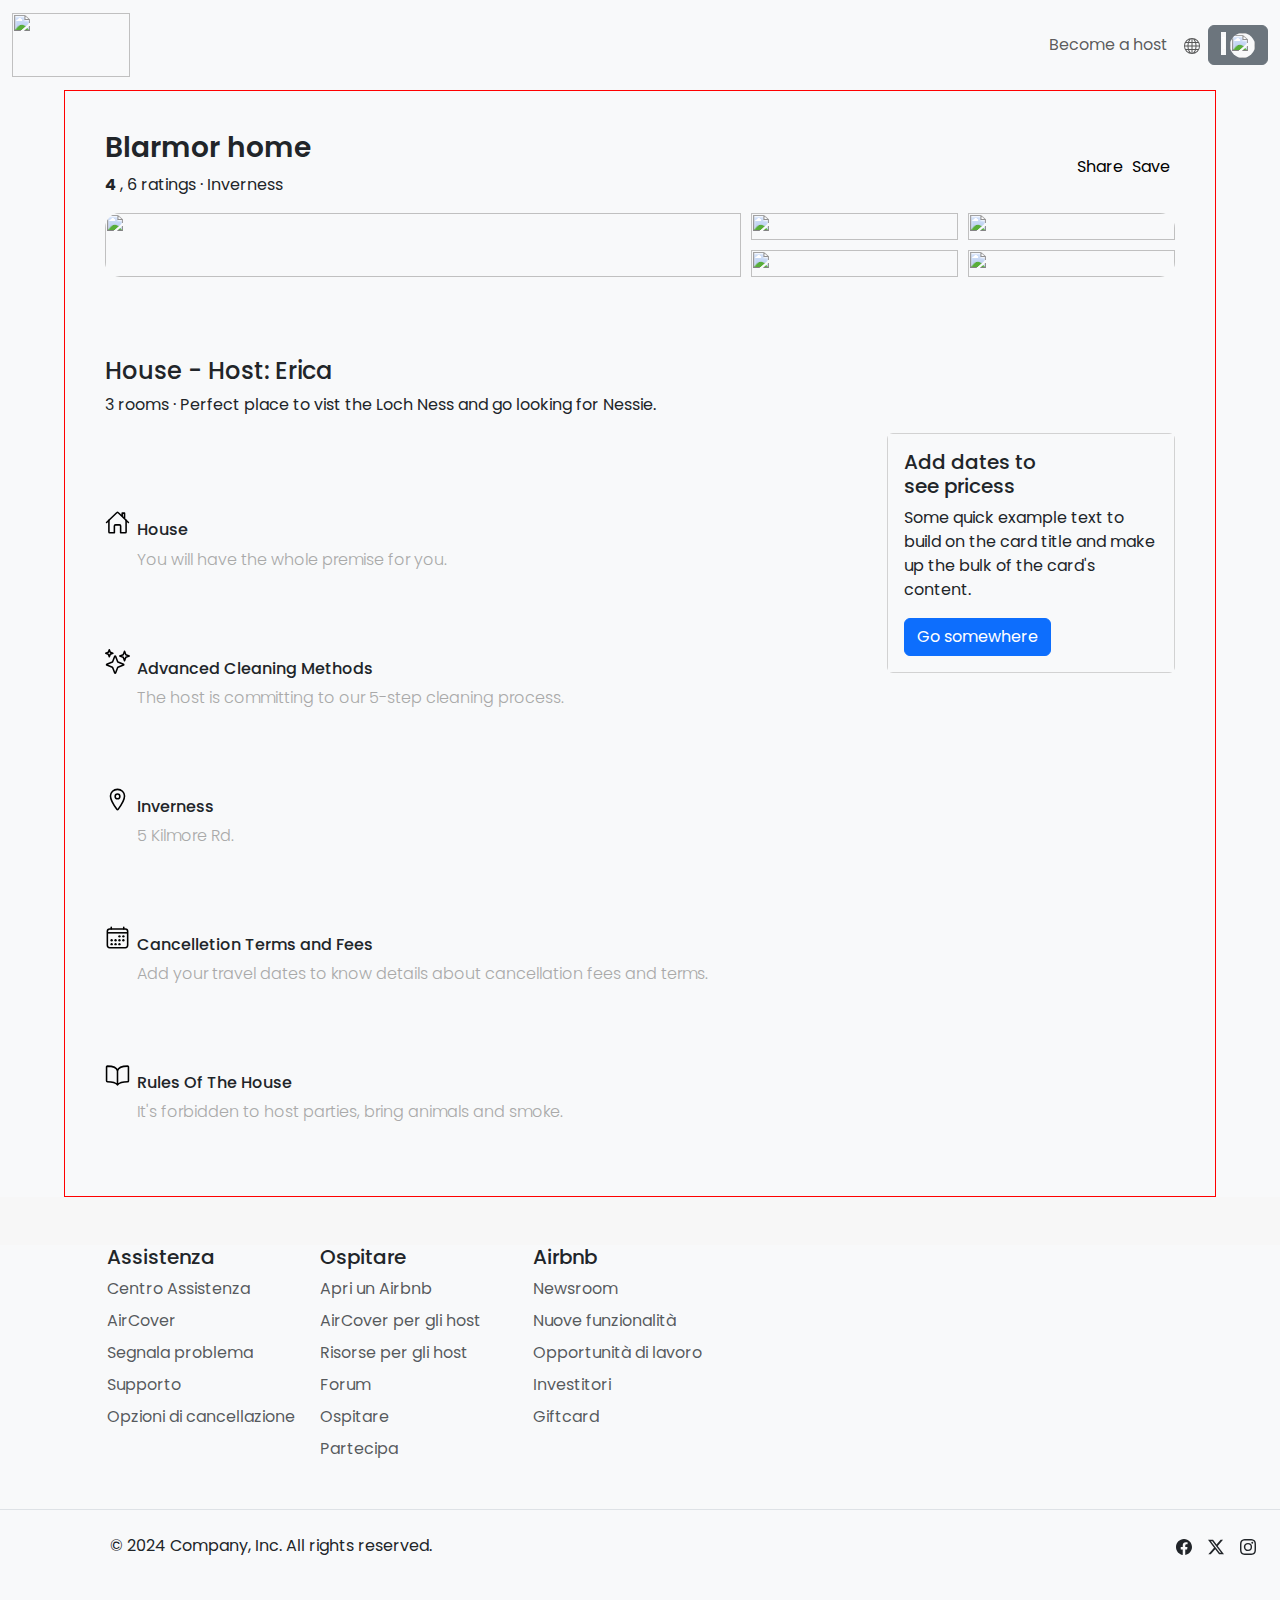
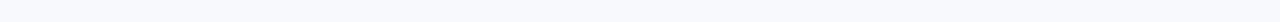
==== commit efdf99d9: "fix" ====
--- a/galleryflats.html
+++ b/galleryflats.html
@@ -61,6 +61,7 @@
                   type="button"
                   data-bs-toggle="dropdown"
                   aria-expanded="false"
+                  style="color: white"
                 >
                   <span>1</span>
                   <img
@@ -108,13 +109,13 @@
             <img src="assets/4.webp" alt="" />
             <img src="assets/5.webp" alt="" />
           </div>
-          <!-- Start of carousel 
+          <!-- Start of carousel -->
           <div
             id="galleryCarousel"
             class="carousel slide d-none d-md-block"
             data-bs-ride="carousel"
           >
-            <div class="carousel-inner">
+            <div class="carousel-inner" style="display: none">
               <div class="carousel-item active">
                 <img src="assets/1.webp" class="d-block w-100" alt="..." />
               </div>
@@ -155,7 +156,7 @@
               ></span>
               <span class="visually-hidden">Next</span>
             </button>
-          </div> -->
+          </div>
         </div>
         <article>
           <h4>House - Host: Erica</h4>
@@ -163,7 +164,7 @@
             3 rooms · Perfect place to vist the Loch Ness and go looking for
             Nessie.
           </p>
-          <div class="list-card" style="display: none">
+          <div class="list-card">
             <aside>
               <div class="card" style="width: 18rem">
                 <div class="card-body">
--- a/galleryFlatsStyle.css
+++ b/galleryFlatsStyle.css
@@ -122,3 +122,25 @@
   flex-direction: row-reverse;
   justify-content: space-between;
 }
+
+@media (max-width: 742px) {
+.specs {
+  display: none;
+}
+
+  .gallery-items {
+    display: none;
+  }
+
+  .card {
+    display: none;
+  }
+
+  #galleryCarousel {
+    display: block;
+  }
+
+  .carousel-inner {
+    display: block;
+  }
+}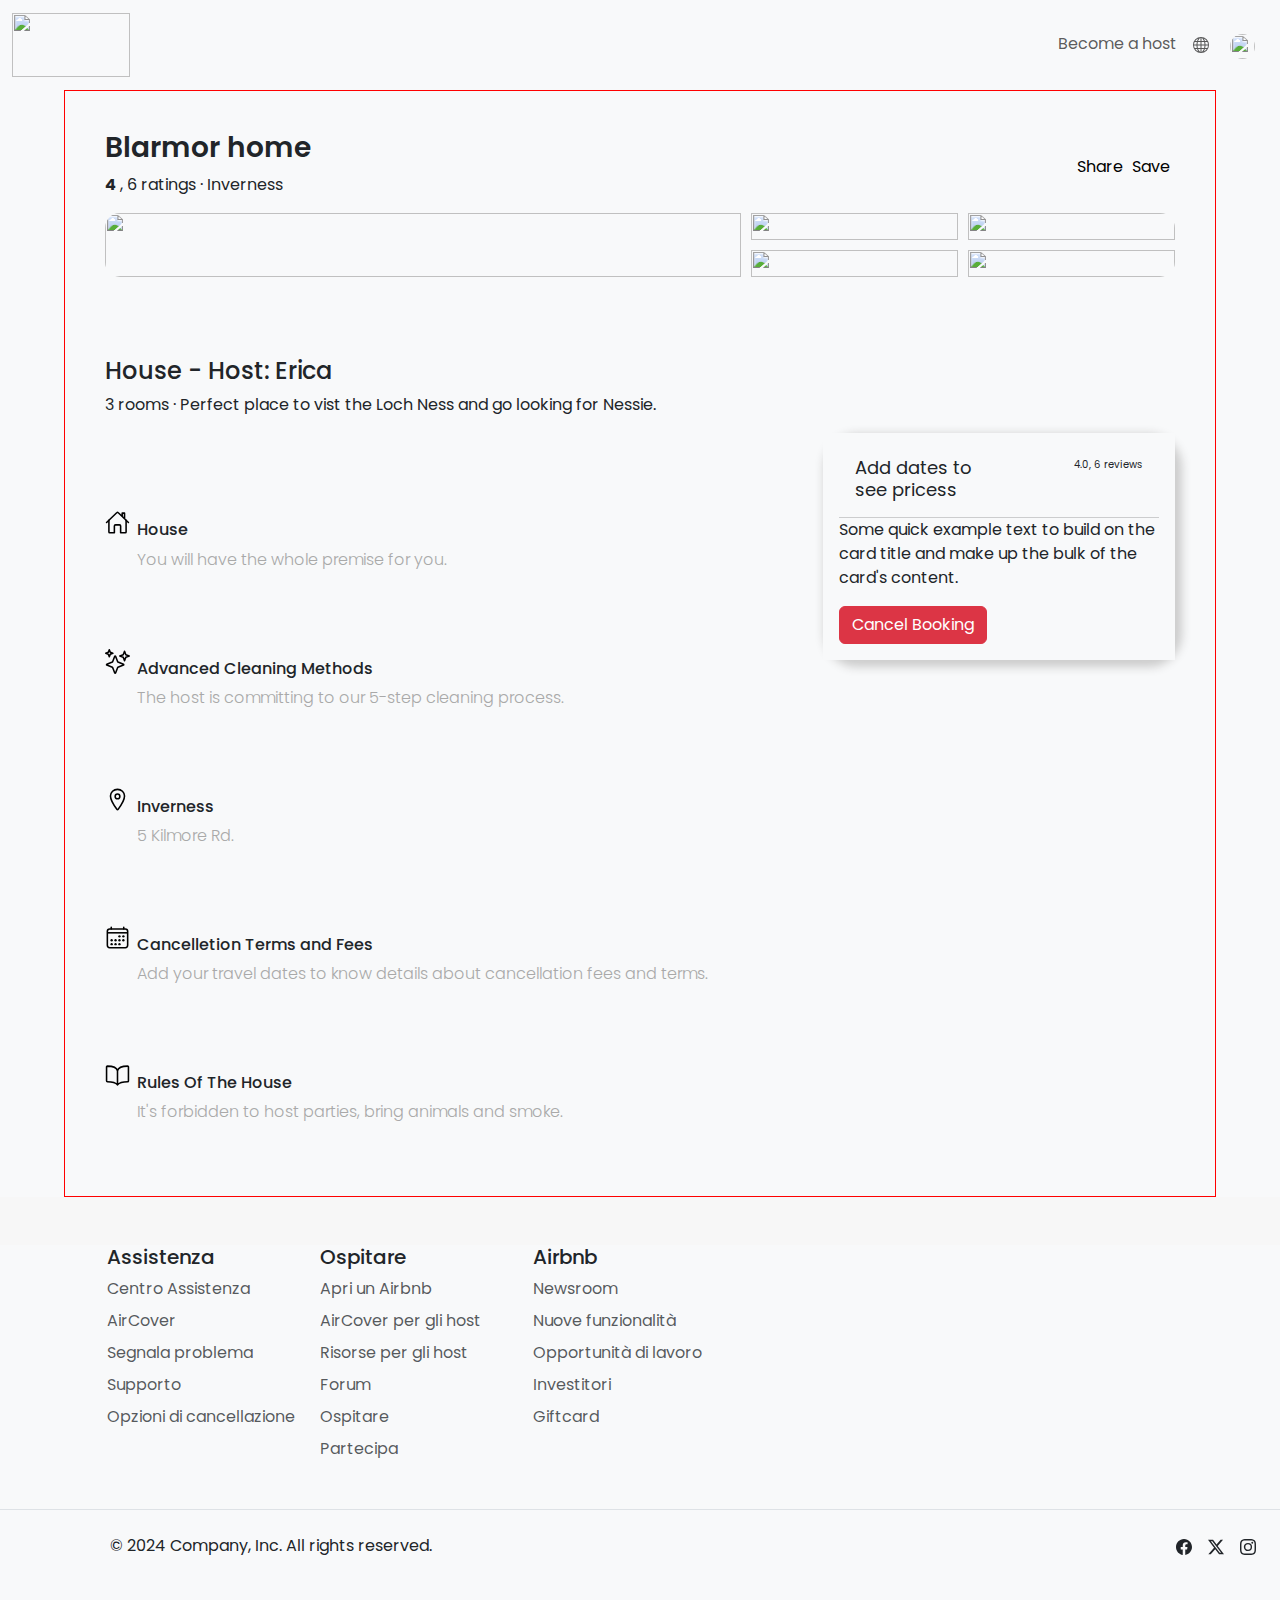
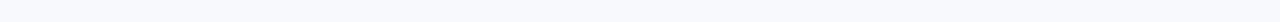
==== commit 8316c2c9: "..." ====
--- a/galleryflats.html
+++ b/galleryflats.html
@@ -7,7 +7,7 @@
       rel="stylesheet"
       href="https://cdn.jsdelivr.net/npm/bootstrap@5.3.3/dist/css/bootstrap.min.css"
     />
-    <link rel="stylesheet" href="customStyle.css" />
+    <link rel="stylesheet" href="generalStyle.css" />
     <link rel="stylesheet" href="galleryFlatsStyle.css" />
     <title>Airbnb | Clone</title>
   </head>
@@ -18,7 +18,7 @@
         data-bs-theme="white"
       >
         <div class="container-fluid">
-          <a class="navbar-brand" href="#">
+          <a class="navbar-brand" href="index.html">
             <img src="./assets/logo-pink.png" height="64" width="118" alt="" />
           </a>
           <button
@@ -57,13 +57,17 @@
               <li class="nav-item"></li>
               <div class="btn-group">
                 <button
-                  class="btn btn-secondary dropdown-toggle"
+                  class="btn bg-light dropdown-toggle"
                   type="button"
                   data-bs-toggle="dropdown"
                   aria-expanded="false"
-                  style="color: white"
                 >
-                  <span>1</span>
+                  <span
+                    ><ion-icon
+                      name="menu-outline"
+                      style="font-size: large"
+                    ></ion-icon
+                  ></span>
                   <img
                     src="./assets/propic.png"
                     alt=""
@@ -109,54 +113,6 @@
             <img src="assets/4.webp" alt="" />
             <img src="assets/5.webp" alt="" />
           </div>
-          <!-- Start of carousel -->
-          <div
-            id="galleryCarousel"
-            class="carousel slide d-none d-md-block"
-            data-bs-ride="carousel"
-          >
-            <div class="carousel-inner" style="display: none">
-              <div class="carousel-item active">
-                <img src="assets/1.webp" class="d-block w-100" alt="..." />
-              </div>
-              <div class="carousel-item">
-                <img src="assets/2.webp" class="d-block w-100" alt="..." />
-              </div>
-              <div class="carousel-item">
-                <img src="assets/3.webp" class="d-block w-100" alt="..." />
-              </div>
-              <div class="carousel-item">
-                <img src="assets/4.webp" class="d-block w-100" alt="..." />
-              </div>
-              <div class="carousel-item">
-                <img src="assets/5.webp" class="d-block w-100" alt="..." />
-              </div>
-            </div>
-            <button
-              class="carousel-control-prev"
-              type="button"
-              data-bs-target="#galleryCarousel"
-              data-bs-slide="prev"
-            >
-              <span
-                class="carousel-control-prev-icon"
-                aria-hidden="true"
-              ></span>
-              <span class="visually-hidden">Previous</span>
-            </button>
-            <button
-              class="carousel-control-next"
-              type="button"
-              data-bs-target="#galleryCarousel"
-              data-bs-slide="next"
-            >
-              <span
-                class="carousel-control-next-icon"
-                aria-hidden="true"
-              ></span>
-              <span class="visually-hidden">Next</span>
-            </button>
-          </div>
         </div>
         <article>
           <h4>House - Host: Erica</h4>
@@ -166,17 +122,22 @@
           </p>
           <div class="list-card">
             <aside>
-              <div class="card" style="width: 18rem">
+              <div class="card" style="width: 22rem">
                 <div class="card-body">
-                  <h5 class="card-title">
-                    Add dates to<br />
-                    see pricess
-                  </h5>
-                  <p class="card-text">
-                    Some quick example text to build on the card title and make
-                    up the bulk of the card's content.
-                  </p>
-                  <a href="#" class="btn btn-primary">Go somewhere</a>
+                  <div class="card-header">
+                    <h5 class="card-title">
+                      Add dates to<br />
+                      see pricess
+                    </h5>
+                    <p>4.0, 6 reviews</p>
+                  </div>
+                  <div class="card-text">
+                    <p>
+                      Some quick example text to build on the card title and
+                      make up the bulk of the card's content.
+                    </p>
+                    <a href="#" class="btn btn-danger">Cancel Booking</a>
+                  </div>
                 </div>
               </div>
             </aside>
--- a/generalStyle.css
+++ b/generalStyle.css
@@ -0,0 +1,83 @@
+@import url("https://fonts.googleapis.com/css2?family=Poppins:ital,wght@0,100;0,200;0,300;0,400;0,500;0,600;0,700;0,800;0,900;1,100;1,200;1,300;1,400;1,500;1,600;1,700;1,800;1,900&display=swap");
+
+* {
+  font-family: "Poppins";
+}
+
+body {
+  height: 100vh;
+}
+
+#account {
+  border-radius: 50%;
+}
+
+.navbar-expand-lg .navbar-collapse {
+  justify-content: space-between;
+}
+
+#ricerca {
+  box-shadow: 0px 0px 3px 4px #ebebeb;
+  margin-top: 35px;
+  background-color: white;
+  border-radius: 30px;
+  padding: 1px 10px 0 0;
+  display: inline-block;
+}
+
+#ricerca div input:first-child {
+  padding: 25px 1px;
+  border-radius: 30px 0 0 30px;
+  border: none;
+}
+
+#ricerca div input:nth-child(2),
+input:nth-child(3),
+input:nth-child(4) {
+  padding: 25px 1px;
+  border: none;
+  border-left: 1px solid grey;
+}
+
+#ricerca div input:nth-child(4) {
+  padding-right: 150px;
+  border-radius: 0 30px 30px 0;
+}
+
+#ricerca div button {
+  border-radius: 30px;
+  padding: 10px 15px;
+  background-color: #fd365b;
+  position: relative;
+  z-index: 1;
+}
+
+header {
+  text-align: center;
+}
+
+#ricerca div input:nth-child(1):focus,
+input:nth-child(2):focus,
+input:nth-child(3):focus,
+input:nth-child(4):focus {
+  background-color: #ebebeb;
+}
+
+.dropdown-toggle::after {
+  display: none;
+}
+
+footer {
+  background-color: #f7f7f7;
+}
+
+footer div:last-of-type p {
+  padding-left: 7%;
+}
+
+@media screen and (max-width: 575px) {
+  footer h5,
+  footer ul {
+    text-align: center;
+  }
+}
--- a/galleryFlatsStyle.css
+++ b/galleryFlatsStyle.css
@@ -6,6 +6,10 @@
 
 .navbar-expand-lg .navbar-collapse {
   justify-content: space-between;
+}
+
+img {
+  cursor: pointer;
 }
 
 #ricerca {
@@ -123,24 +127,39 @@
   justify-content: space-between;
 }
 
+.card {
+  border: 0px;
+  border-radius: 30px;
+  box-shadow: 4px 4px 10px 3px #ccc;
+}
+
+.card-header {
+  background: #F8F9FA;
+  display: flex;
+  justify-content: space-between;
+}
+
+.card-title {
+  background-color: #F8F9FA;
+  font-size: 18px;
+  font-weight: 400;
+}
+
+.card-header p {
+  font-size: 10px;
+}
+
 @media (max-width: 742px) {
 .specs {
   display: none;
 }
 
-  .gallery-items {
-    display: none;
-  }
+.gallery-texts {
+  display: flex;
+  flex-direction: row-reverse;
+}
 
   .card {
     display: none;
   }
-
-  #galleryCarousel {
-    display: block;
-  }
-
-  .carousel-inner {
-    display: block;
-  }
 }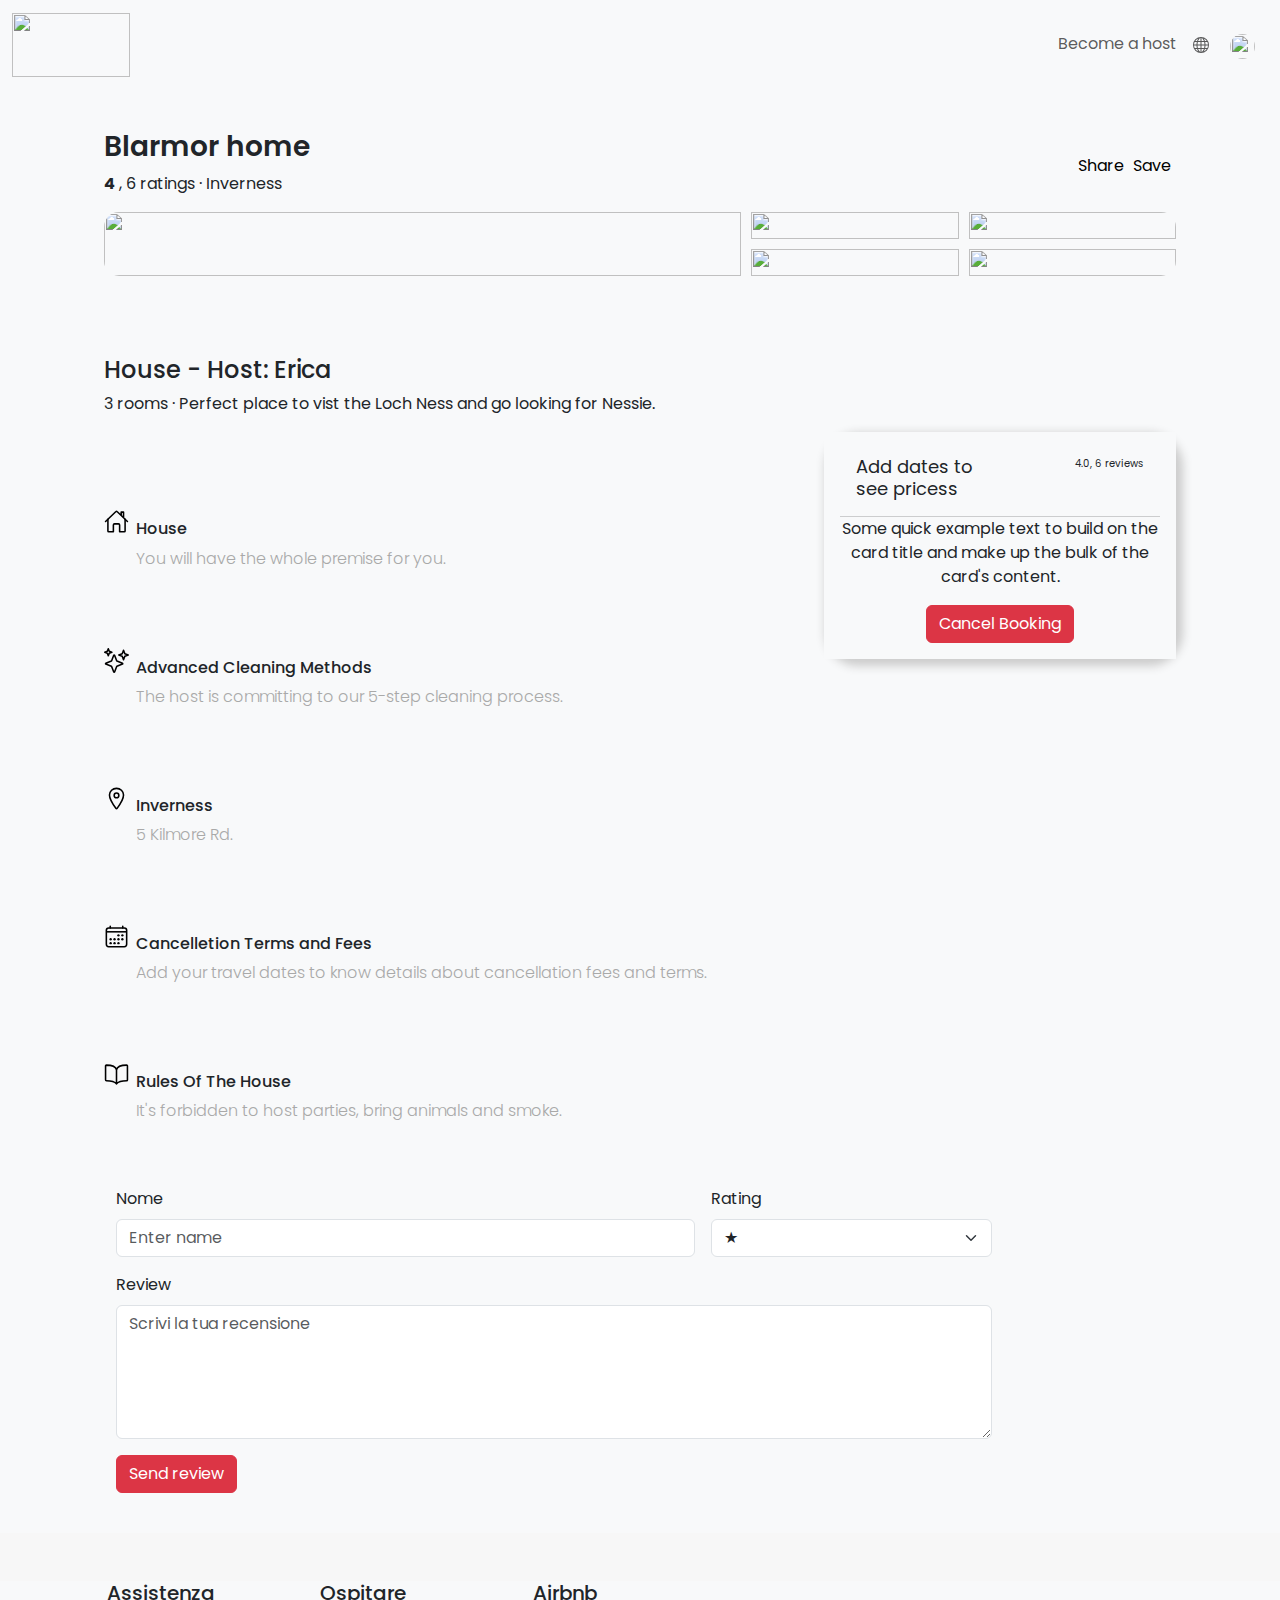
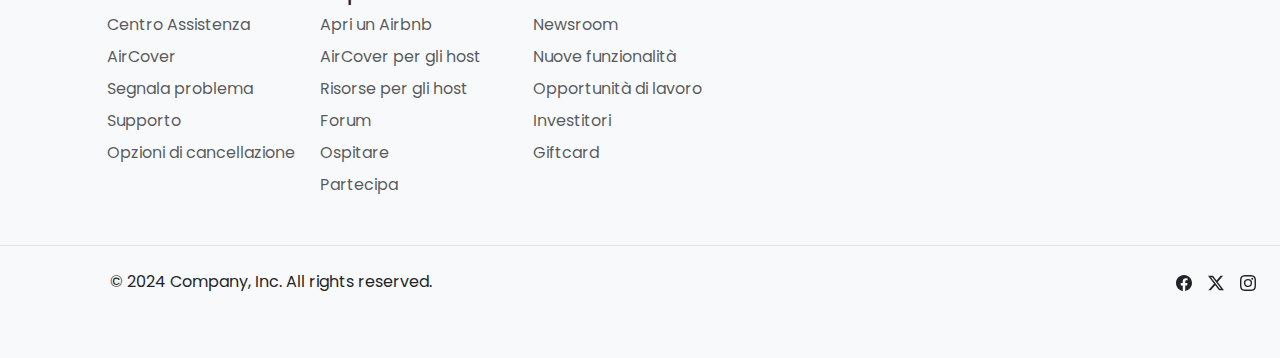
==== commit 00e13631: "fix pagina" ====
--- a/galleryflats.html
+++ b/galleryflats.html
@@ -129,9 +129,12 @@
                       Add dates to<br />
                       see pricess
                     </h5>
-                    <p>4.0, 6 reviews</p>
+                    <p>
+                      <ion-icon name="star" style="color: #dc3545"></ion-icon>
+                      4.0, 6 reviews
+                    </p>
                   </div>
-                  <div class="card-text">
+                  <div class="card-text text-center">
                     <p>
                       Some quick example text to build on the card title and
                       make up the bulk of the card's content.
@@ -168,6 +171,44 @@
             </ul>
           </div>
         </article>
+        <div class="container mt-5 form-container">
+          <form>
+            <div class="row g-3">
+              <div class="col-md-8">
+                <label for="name" class="form-label">Nome</label>
+                <input
+                  type="text"
+                  class="form-control"
+                  id="name"
+                  placeholder="Enter name"
+                />
+              </div>
+              <div class="col-md-4">
+                <label for="rating" class="form-label">Rating</label>
+                <select class="form-select" id="rating">
+                  <option selected disabled>★</option>
+                  <option value="1">1 ★</option>
+                  <option value="2">2 ★</option>
+                  <option value="3">3 ★</option>
+                  <option value="4">4 ★</option>
+                  <option value="5">5 ★</option>
+                </select>
+              </div>
+            </div>
+            <div class="mt-3">
+              <label for="review" class="form-label">Review</label>
+              <textarea
+                class="form-control"
+                id="review"
+                rows="5"
+                placeholder="Scrivi la tua recensione"
+              ></textarea>
+            </div>
+            <button type="submit" class="btn btn-danger mt-3">
+              Send review
+            </button>
+          </form>
+        </div>
       </div>
     </main>
 
--- a/galleryFlatsStyle.css
+++ b/galleryFlatsStyle.css
@@ -26,7 +26,6 @@
   width: 90%;
   margin: auto;
   padding: 40px;
-  border: solid 1px red;
 }
 
 .gallery-items {
@@ -119,6 +118,7 @@
 article li p {
   color: darkgray;
   font-weight: 300;
+  margin: auto;
 }
 
 .list-card {
@@ -149,6 +149,11 @@
   font-size: 10px;
 }
 
+.form-container {
+  max-width: 900px;
+  margin-left: 0;
+}
+
 @media (max-width: 742px) {
 .specs {
   display: none;
@@ -162,4 +167,5 @@
   .card {
     display: none;
   }
-}+}
+
